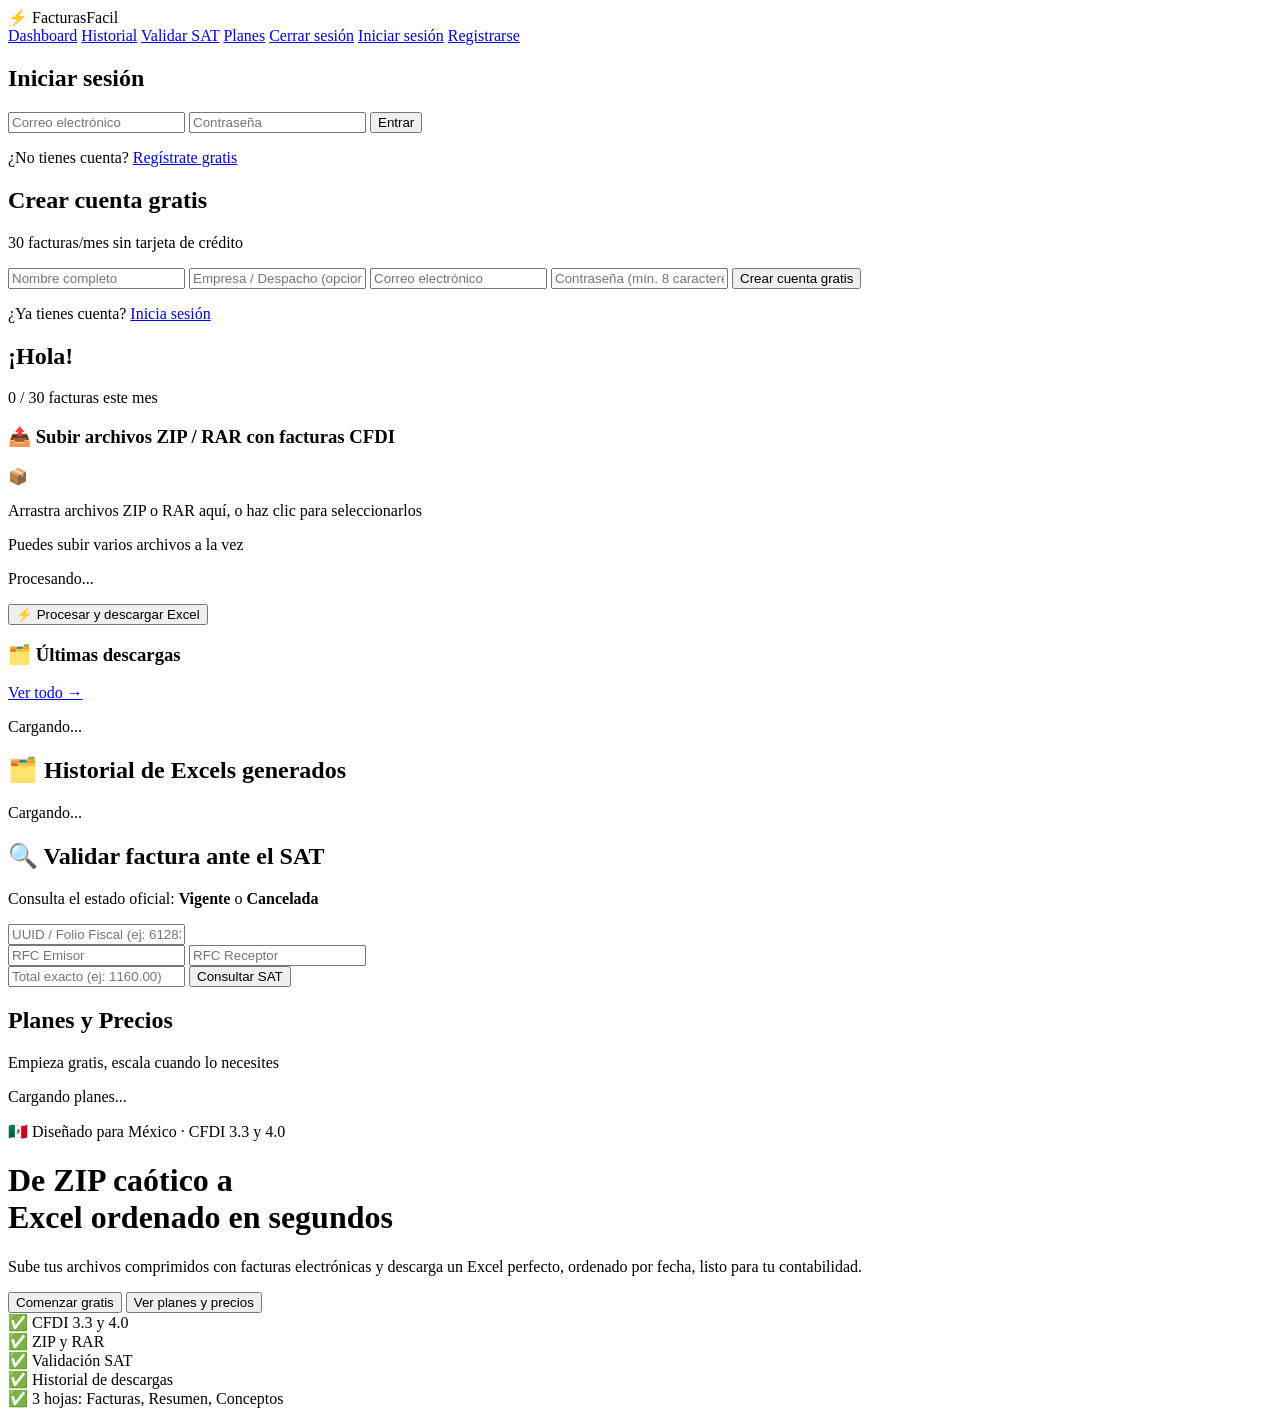
==== src/FacturasFacil.Api/wwwroot/index.html @ 2dea9c09 "FacturasFacil v1.0" ====
<!DOCTYPE html>
<html lang="es">
<head>
  <meta charset="UTF-8"/>
  <meta name="viewport" content="width=device-width, initial-scale=1.0"/>
  <title>FacturasFacil — Procesador CFDI</title>
  <link rel="stylesheet" href="/style.css"/>
</head>
<body>
  <nav class="navbar">
    <div class="nav-brand" onclick="showPage('home')" style="cursor:pointer">⚡ FacturasFacil</div>
    <div class="nav-links">
      <a href="#" onclick="showPage('dashboard')" id="navDashboard" class="hidden">Dashboard</a>
      <a href="#" onclick="showPage('historial')" id="navHistorial" class="hidden">Historial</a>
      <a href="#" onclick="showPage('validar')" id="navValidar" class="hidden">Validar SAT</a>
      <a href="#" onclick="showPage('planes')">Planes</a>
      <a href="#" onclick="logout()" id="navLogout" class="hidden btn-outline-sm">Cerrar sesión</a>
      <a href="#" onclick="showPage('login')" id="navLogin" class="btn-primary-sm">Iniciar sesión</a>
      <a href="#" onclick="showPage('register')" id="navRegister" class="btn-outline-sm">Registrarse</a>
    </div>
  </nav>

  <!-- LOGIN -->
  <div id="page-login" class="page hidden">
    <div class="auth-card">
      <h2>Iniciar sesión</h2>
      <div id="loginError" class="alert-error hidden"></div>
      <input type="email" id="loginEmail" placeholder="Correo electrónico" class="input-field"/>
      <input type="password" id="loginPassword" placeholder="Contraseña" class="input-field"
             onkeydown="if(event.key==='Enter') login()"/>
      <button onclick="login()" class="btn-primary w-full" id="btnLogin">Entrar</button>
      <p class="text-center mt-1">¿No tienes cuenta? <a href="#" onclick="showPage('register')">Regístrate gratis</a></p>
    </div>
  </div>

  <!-- REGISTER -->
  <div id="page-register" class="page hidden">
    <div class="auth-card">
      <h2>Crear cuenta gratis</h2>
      <p class="text-muted mb-1">30 facturas/mes sin tarjeta de crédito</p>
      <div id="registerError" class="alert-error hidden"></div>
      <input type="text"     id="regNombre"   placeholder="Nombre completo"                class="input-field"/>
      <input type="text"     id="regEmpresa"  placeholder="Empresa / Despacho (opcional)"  class="input-field"/>
      <input type="email"    id="regEmail"    placeholder="Correo electrónico"              class="input-field"/>
      <input type="password" id="regPassword" placeholder="Contraseña (mín. 8 caracteres)" class="input-field"
             onkeydown="if(event.key==='Enter') register()"/>
      <button onclick="register()" class="btn-primary w-full" id="btnRegister">Crear cuenta gratis</button>
      <p class="text-center mt-1">¿Ya tienes cuenta? <a href="#" onclick="showPage('login')">Inicia sesión</a></p>
    </div>
  </div>

  <!-- DASHBOARD -->
  <div id="page-dashboard" class="page hidden">
    <div class="container">
      <div class="welcome-bar">
        <div>
          <h2 id="welcomeNombre">¡Hola!</h2>
          <p id="welcomePlan" class="badge-plan"></p>
        </div>
        <div class="uso-bar-wrap">
          <div class="uso-label">
            <span id="usoFacturas">0</span> / <span id="usoLimite">30</span>
            facturas este mes
          </div>
          <div class="uso-bar-bg"><div class="uso-bar-fill" id="usoBarFill" style="width:0%"></div></div>
        </div>
      </div>

      <div class="card">
        <h3>📤 Subir archivos ZIP / RAR con facturas CFDI</h3>
        <div class="drop-zone" id="dropZone"
             onclick="document.getElementById('fileInput').click()"
             ondragover="dragOver(event)" ondragleave="dragLeave(event)" ondrop="dropFiles(event)">
          <div class="drop-icon">📦</div>
          <p>Arrastra archivos ZIP o RAR aquí, o haz clic para seleccionarlos</p>
          <p class="text-muted">Puedes subir varios archivos a la vez</p>
          <input type="file" id="fileInput" multiple accept=".zip,.rar"
                 style="display:none" onchange="filesSelected(event)"/>
        </div>
        <div id="fileList" class="file-list hidden"></div>
        <div id="uploadProgress" class="hidden">
          <div class="progress-bar"><div class="progress-fill" id="progressFill" style="width:0%"></div></div>
          <p id="progressText" class="text-center text-muted">Procesando...</p>
        </div>
        <div id="uploadError"   class="alert-error   hidden"></div>
        <div id="uploadSuccess" class="alert-success hidden"></div>
        <button id="btnProcesar" onclick="procesar()" class="btn-primary mt-1 hidden">
          ⚡ Procesar y descargar Excel
        </button>
      </div>

      <div class="card mt-1">
        <div class="card-header-row">
          <h3>🗂️ Últimas descargas</h3>
          <a href="#" onclick="showPage('historial')" class="link-sm">Ver todo →</a>
        </div>
        <div id="historialQuick"><p class="text-muted">Cargando...</p></div>
      </div>
    </div>
  </div>

  <!-- HISTORIAL -->
  <div id="page-historial" class="page hidden">
    <div class="container">
      <h2>🗂️ Historial de Excels generados</h2>
      <div id="historialTabla"><p class="text-muted">Cargando...</p></div>
    </div>
  </div>

  <!-- VALIDAR SAT -->
  <div id="page-validar" class="page hidden">
    <div class="container narrow">
      <h2>🔍 Validar factura ante el SAT</h2>
      <p class="text-muted mb-1">Consulta el estado oficial: <strong>Vigente</strong> o <strong>Cancelada</strong></p>
      <div class="card">
        <input type="text" id="satUuid"     placeholder="UUID / Folio Fiscal (ej: 6128396f-c09b-4ec6-8699-…)" class="input-field"/>
        <div class="row-2">
          <input type="text" id="satEmisor"   placeholder="RFC Emisor"   class="input-field"/>
          <input type="text" id="satReceptor" placeholder="RFC Receptor"  class="input-field"/>
        </div>
        <input type="text" id="satTotal" placeholder="Total exacto (ej: 1160.00)" class="input-field"/>
        <button onclick="validarSat()" class="btn-primary w-full" id="btnValidar">Consultar SAT</button>
        <div id="satResult" class="hidden mt-1"></div>
      </div>
    </div>
  </div>

  <!-- PLANES -->
  <div id="page-planes" class="page hidden">
    <div class="container">
      <h2 class="text-center">Planes y Precios</h2>
      <p class="text-center text-muted mb-2">Empieza gratis, escala cuando lo necesites</p>
      <div id="planesGrid" class="planes-grid">
        <p class="text-muted text-center">Cargando planes...</p>
      </div>
    </div>
  </div>

  <!-- HOME / LANDING -->
  <div id="page-home" class="page">
    <div class="hero">
      <div class="hero-badge">🇲🇽 Diseñado para México · CFDI 3.3 y 4.0</div>
      <h1>De ZIP caótico a<br/><span class="accent">Excel ordenado</span> en segundos</h1>
      <p class="hero-sub">Sube tus archivos comprimidos con facturas electrónicas y descarga un Excel perfecto, ordenado por fecha, listo para tu contabilidad.</p>
      <div class="hero-buttons">
        <button onclick="showPage('register')" class="btn-primary btn-lg">Comenzar gratis</button>
        <button onclick="showPage('planes')"   class="btn-outline  btn-lg">Ver planes y precios</button>
      </div>
      <div class="hero-features">
        <div class="feature">✅ CFDI 3.3 y 4.0</div>
        <div class="feature">✅ ZIP y RAR</div>
        <div class="feature">✅ Validación SAT</div>
        <div class="feature">✅ Historial de descargas</div>
        <div class="feature">✅ 3 hojas: Facturas, Resumen, Conceptos</div>
      </div>
    </div>
  </div>

  <script src="/app.js"></script>
</body>
</html>
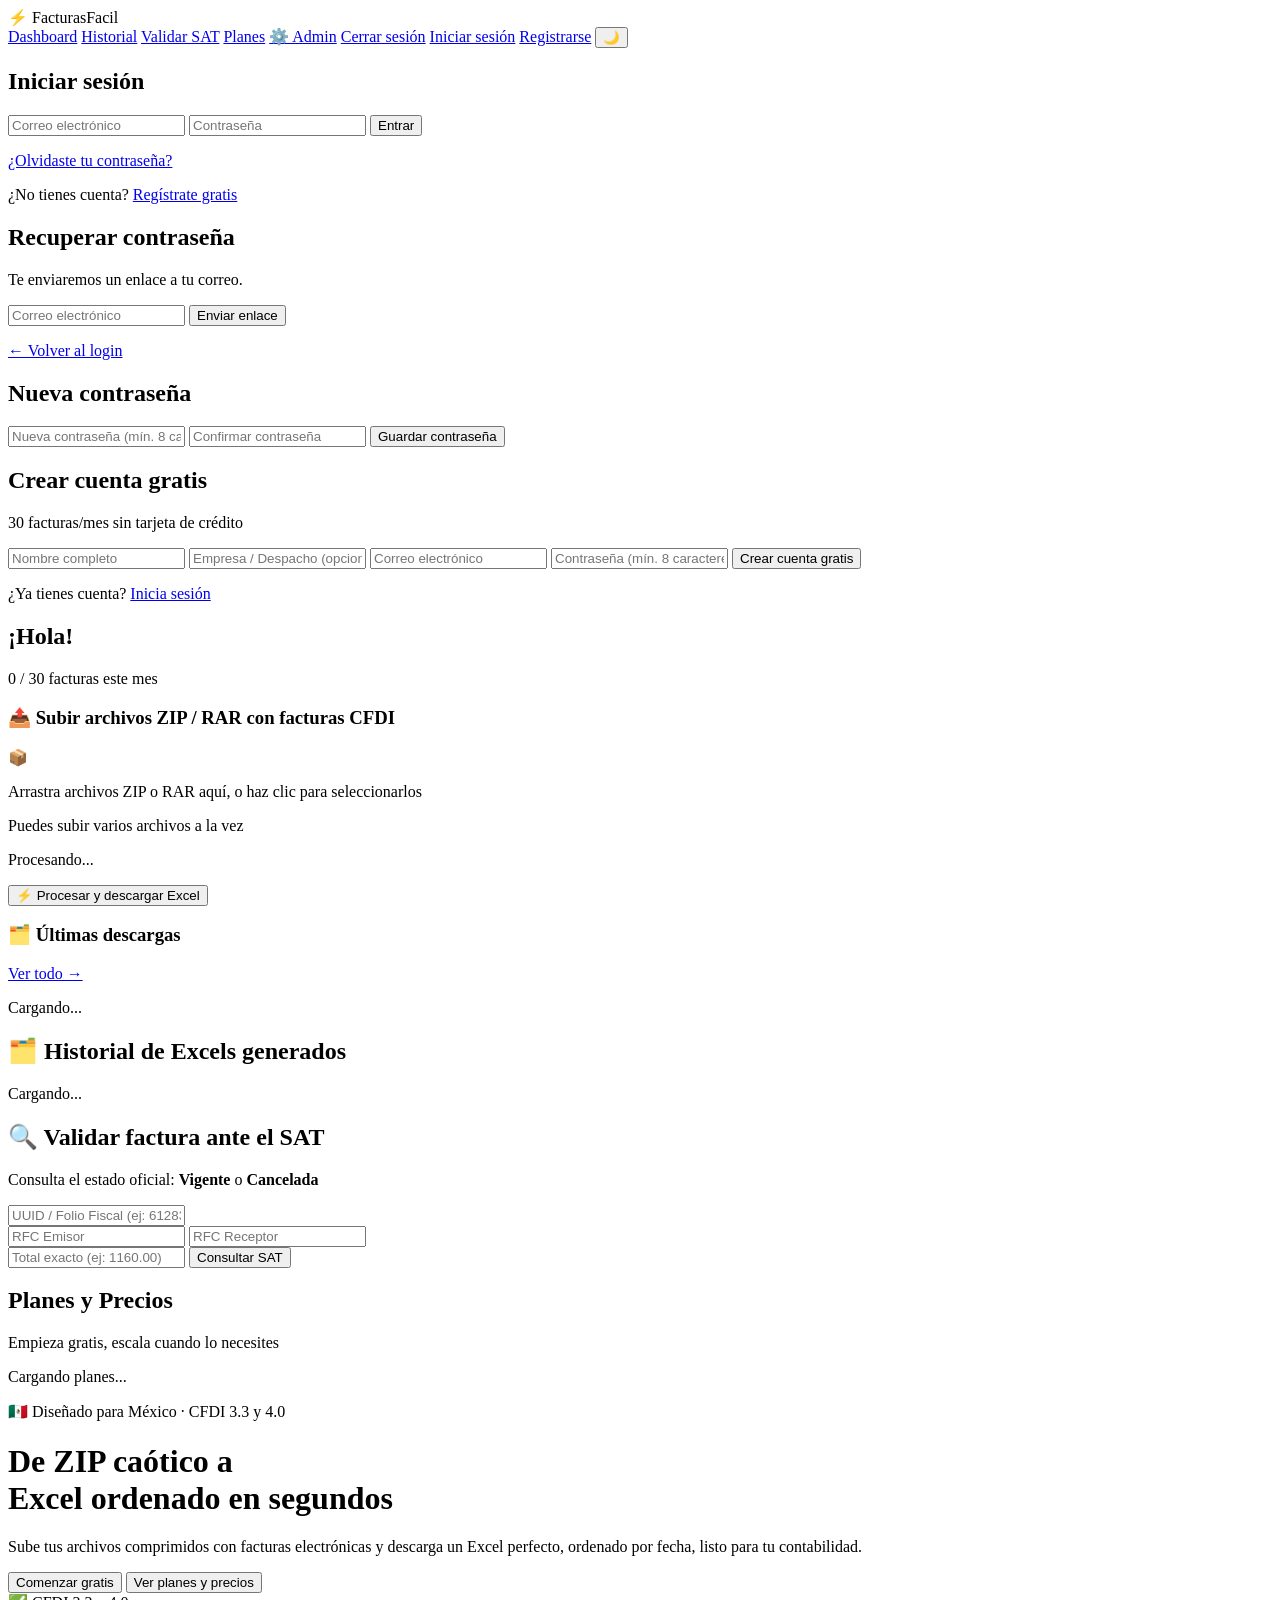
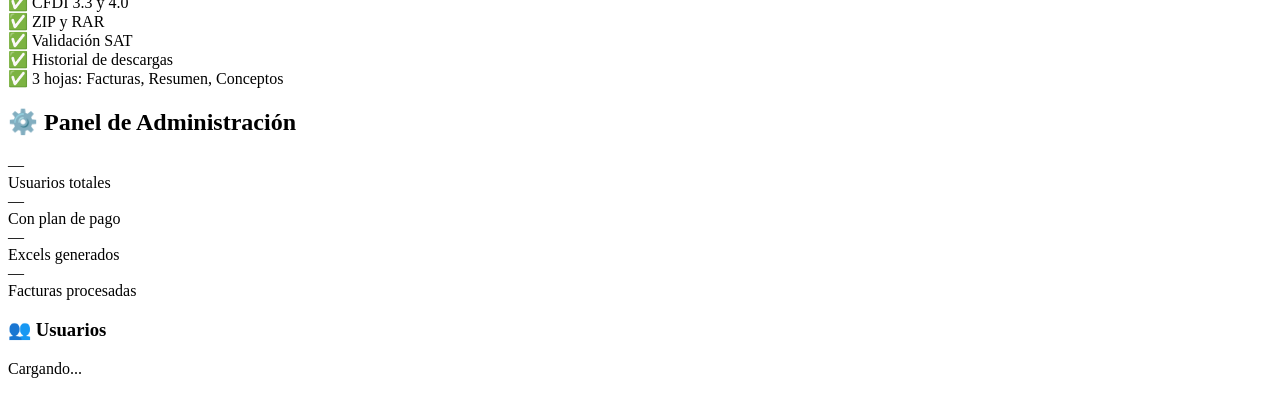
==== commit 047ff6ca: "feat: dark mode, panel admin, recuperacion password con SendGrid" ====
--- a/src/FacturasFacil.Api/wwwroot/index.html
+++ b/src/FacturasFacil.Api/wwwroot/index.html
@@ -4,6 +4,7 @@
   <meta charset="UTF-8"/>
   <meta name="viewport" content="width=device-width, initial-scale=1.0"/>
   <title>FacturasFacil — Procesador CFDI</title>
+  <link rel="icon" href="data:image/svg+xml,<svg xmlns='http://www.w3.org/2000/svg' viewBox='0 0 100 100'><text y='.9em' font-size='90'>⚡</text></svg>"/>
   <link rel="stylesheet" href="/style.css"/>
 </head>
 <body>
@@ -14,9 +15,11 @@
       <a href="#" onclick="showPage('historial')" id="navHistorial" class="hidden">Historial</a>
       <a href="#" onclick="showPage('validar')" id="navValidar" class="hidden">Validar SAT</a>
       <a href="#" onclick="showPage('planes')">Planes</a>
+      <a href="#" onclick="showPage('admin')" id="navAdmin" class="hidden">⚙️ Admin</a>
       <a href="#" onclick="logout()" id="navLogout" class="hidden btn-outline-sm">Cerrar sesión</a>
       <a href="#" onclick="showPage('login')" id="navLogin" class="btn-primary-sm">Iniciar sesión</a>
       <a href="#" onclick="showPage('register')" id="navRegister" class="btn-outline-sm">Registrarse</a>
+      <button onclick="toggleDarkMode()" id="btnDarkMode" class="btn-icon" title="Modo oscuro">🌙</button>
     </div>
   </nav>
 
@@ -29,7 +32,33 @@
       <input type="password" id="loginPassword" placeholder="Contraseña" class="input-field"
              onkeydown="if(event.key==='Enter') login()"/>
       <button onclick="login()" class="btn-primary w-full" id="btnLogin">Entrar</button>
+      <p class="text-center mt-1"><a href="#" onclick="showPage('forgot')">¿Olvidaste tu contraseña?</a></p>
       <p class="text-center mt-1">¿No tienes cuenta? <a href="#" onclick="showPage('register')">Regístrate gratis</a></p>
+    </div>
+  </div>
+
+  <!-- FORGOT PASSWORD -->
+  <div id="page-forgot" class="page hidden">
+    <div class="auth-card">
+      <h2>Recuperar contraseña</h2>
+      <p class="text-muted mb-1">Te enviaremos un enlace a tu correo.</p>
+      <div id="forgotError"   class="alert-error   hidden"></div>
+      <div id="forgotSuccess" class="alert-success hidden"></div>
+      <input type="email" id="forgotEmail" placeholder="Correo electrónico" class="input-field"/>
+      <button onclick="forgotPassword()" class="btn-primary w-full" id="btnForgot">Enviar enlace</button>
+      <p class="text-center mt-1"><a href="#" onclick="showPage('login')">← Volver al login</a></p>
+    </div>
+  </div>
+
+  <!-- RESET PASSWORD -->
+  <div id="page-reset" class="page hidden">
+    <div class="auth-card">
+      <h2>Nueva contraseña</h2>
+      <div id="resetError"   class="alert-error   hidden"></div>
+      <div id="resetSuccess" class="alert-success hidden"></div>
+      <input type="password" id="resetPassword"  placeholder="Nueva contraseña (mín. 8 caracteres)" class="input-field"/>
+      <input type="password" id="resetPassword2" placeholder="Confirmar contraseña" class="input-field"/>
+      <button onclick="resetPassword()" class="btn-primary w-full" id="btnReset">Guardar contraseña</button>
     </div>
   </div>
 
@@ -156,6 +185,27 @@
     </div>
   </div>
 
+  <!-- ADMIN -->
+  <div id="page-admin" class="page hidden">
+    <div class="container">
+      <h2>⚙️ Panel de Administración</h2>
+
+      <!-- Stats -->
+      <div class="admin-stats" id="adminStats">
+        <div class="stat-card"><div class="stat-num" id="statUsuarios">—</div><div class="stat-label">Usuarios totales</div></div>
+        <div class="stat-card"><div class="stat-num" id="statPago">—</div><div class="stat-label">Con plan de pago</div></div>
+        <div class="stat-card"><div class="stat-num" id="statExcels">—</div><div class="stat-label">Excels generados</div></div>
+        <div class="stat-card"><div class="stat-num" id="statFacturas">—</div><div class="stat-label">Facturas procesadas</div></div>
+      </div>
+
+      <!-- Tabla usuarios -->
+      <div class="card mt-1">
+        <h3>👥 Usuarios</h3>
+        <div id="adminTabla"><p class="text-muted">Cargando...</p></div>
+      </div>
+    </div>
+  </div>
+
   <script src="/app.js"></script>
 </body>
 </html>
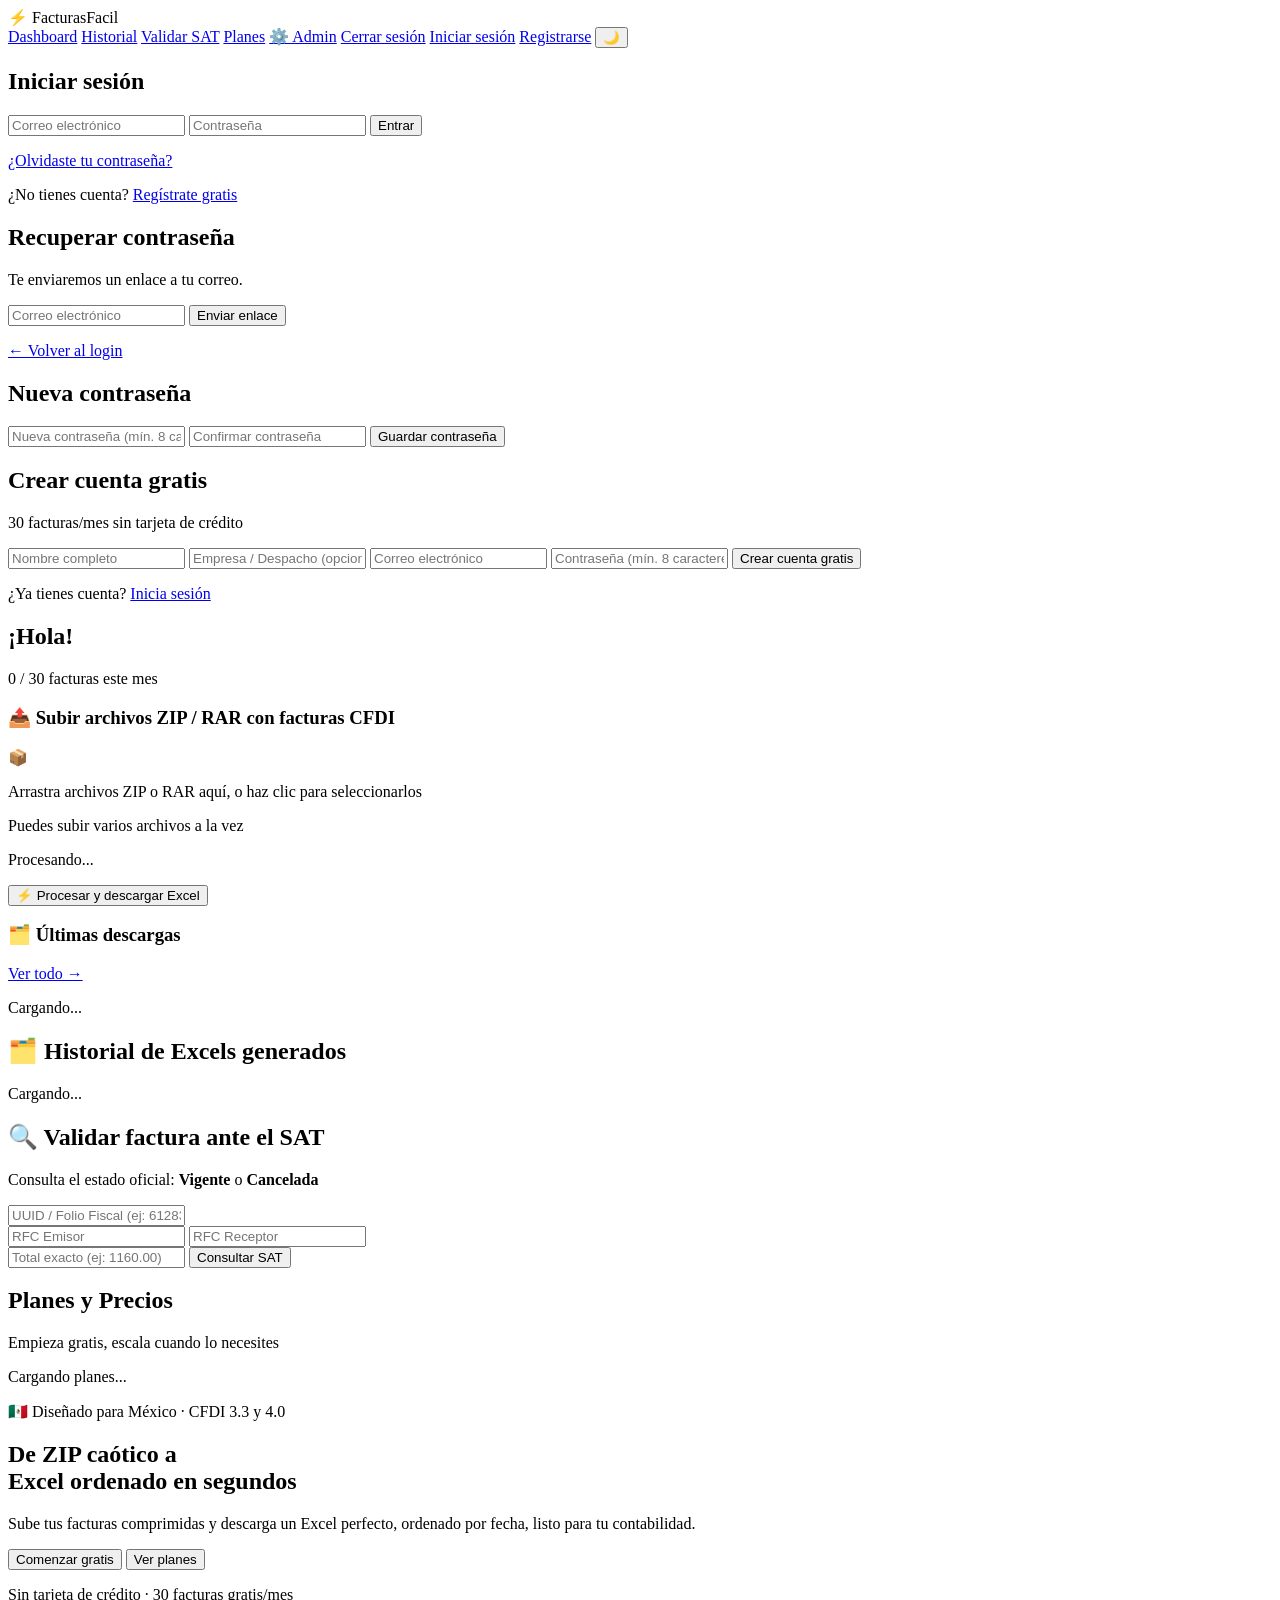
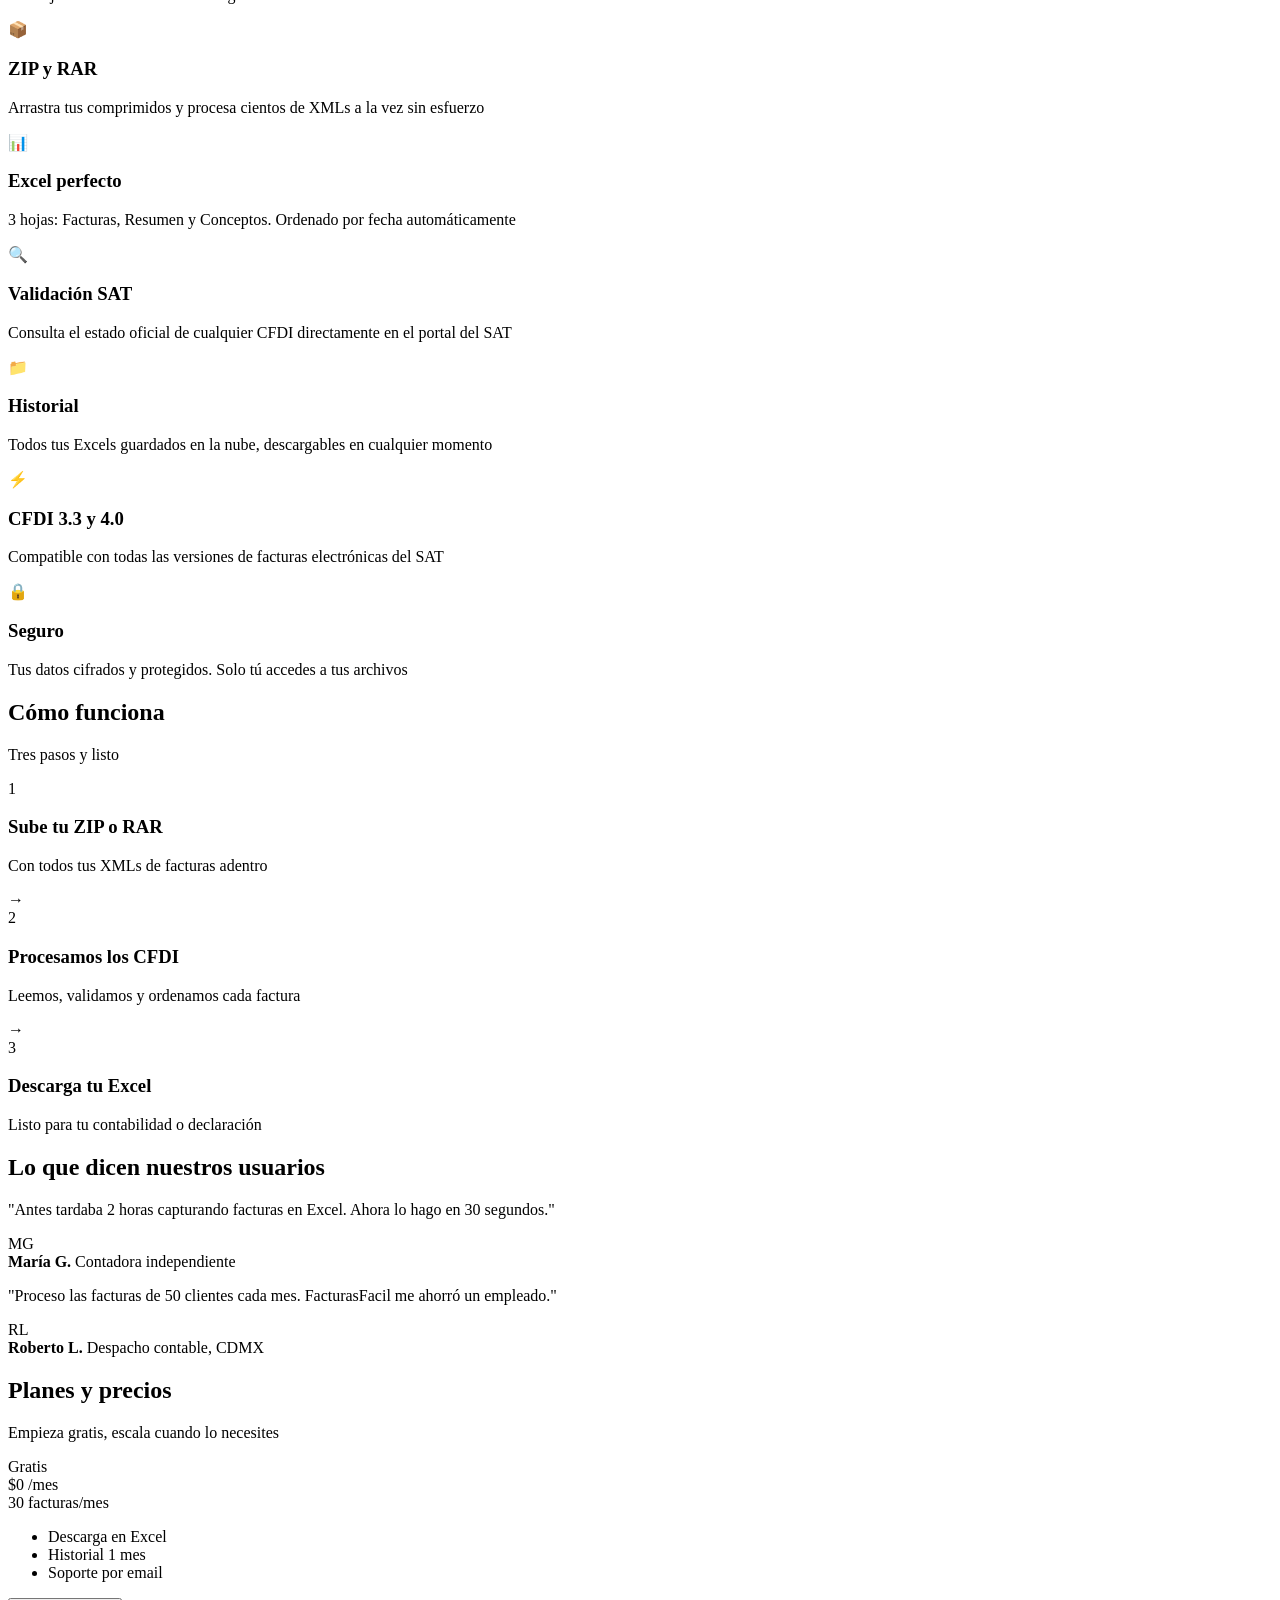
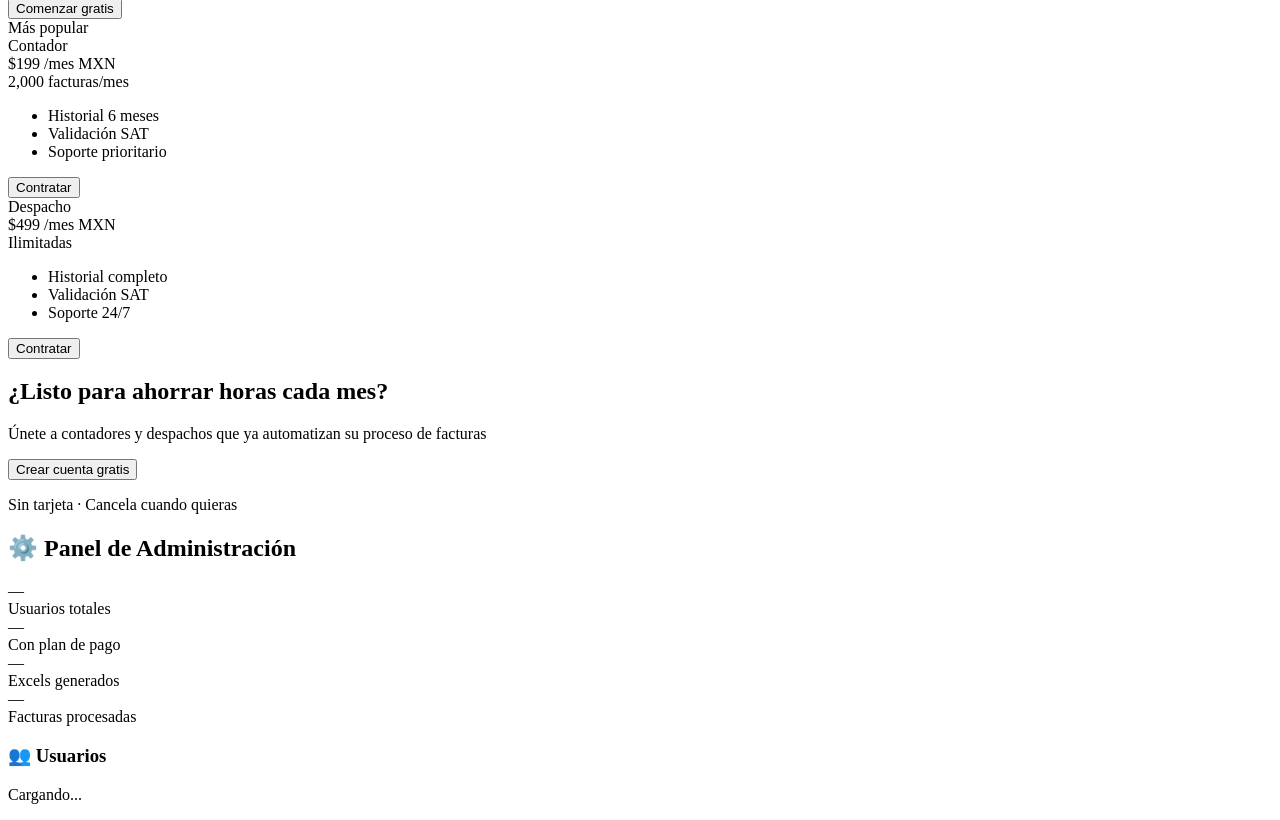
==== commit 2299fbc4: "feat: landing page completa con hero, features, pasos, testimonios, planes y CTA" ====
--- a/src/FacturasFacil.Api/wwwroot/index.html
+++ b/src/FacturasFacil.Api/wwwroot/index.html
@@ -167,22 +167,153 @@
 
   <!-- HOME / LANDING -->
   <div id="page-home" class="page">
-    <div class="hero">
-      <div class="hero-badge">🇲🇽 Diseñado para México · CFDI 3.3 y 4.0</div>
+
+    <!-- HERO -->
+    <section class="landing-hero">
+      <div class="landing-badge">🇲🇽 Diseñado para México · CFDI 3.3 y 4.0</div>
       <h1>De ZIP caótico a<br/><span class="accent">Excel ordenado</span> en segundos</h1>
-      <p class="hero-sub">Sube tus archivos comprimidos con facturas electrónicas y descarga un Excel perfecto, ordenado por fecha, listo para tu contabilidad.</p>
-      <div class="hero-buttons">
+      <p class="landing-sub">Sube tus facturas comprimidas y descarga un Excel perfecto, ordenado por fecha, listo para tu contabilidad.</p>
+      <div class="landing-btns">
         <button onclick="showPage('register')" class="btn-primary btn-lg">Comenzar gratis</button>
-        <button onclick="showPage('planes')"   class="btn-outline  btn-lg">Ver planes y precios</button>
-      </div>
-      <div class="hero-features">
-        <div class="feature">✅ CFDI 3.3 y 4.0</div>
-        <div class="feature">✅ ZIP y RAR</div>
-        <div class="feature">✅ Validación SAT</div>
-        <div class="feature">✅ Historial de descargas</div>
-        <div class="feature">✅ 3 hojas: Facturas, Resumen, Conceptos</div>
-      </div>
-    </div>
+        <button onclick="showPage('planes')"   class="btn-outline  btn-lg">Ver planes</button>
+      </div>
+      <p class="landing-note">Sin tarjeta de crédito · 30 facturas gratis/mes</p>
+    </section>
+
+    <!-- FEATURES -->
+    <section class="landing-section">
+      <div class="container">
+        <div class="landing-grid-3">
+          <div class="landing-card">
+            <div class="landing-icon">📦</div>
+            <h3>ZIP y RAR</h3>
+            <p>Arrastra tus comprimidos y procesa cientos de XMLs a la vez sin esfuerzo</p>
+          </div>
+          <div class="landing-card">
+            <div class="landing-icon">📊</div>
+            <h3>Excel perfecto</h3>
+            <p>3 hojas: Facturas, Resumen y Conceptos. Ordenado por fecha automáticamente</p>
+          </div>
+          <div class="landing-card">
+            <div class="landing-icon">🔍</div>
+            <h3>Validación SAT</h3>
+            <p>Consulta el estado oficial de cualquier CFDI directamente en el portal del SAT</p>
+          </div>
+          <div class="landing-card">
+            <div class="landing-icon">📁</div>
+            <h3>Historial</h3>
+            <p>Todos tus Excels guardados en la nube, descargables en cualquier momento</p>
+          </div>
+          <div class="landing-card">
+            <div class="landing-icon">⚡</div>
+            <h3>CFDI 3.3 y 4.0</h3>
+            <p>Compatible con todas las versiones de facturas electrónicas del SAT</p>
+          </div>
+          <div class="landing-card">
+            <div class="landing-icon">🔒</div>
+            <h3>Seguro</h3>
+            <p>Tus datos cifrados y protegidos. Solo tú accedes a tus archivos</p>
+          </div>
+        </div>
+      </div>
+    </section>
+
+    <!-- CÓMO FUNCIONA -->
+    <section class="landing-section landing-section-alt">
+      <div class="container">
+        <h2 class="text-center">Cómo funciona</h2>
+        <p class="text-center text-muted mb-2">Tres pasos y listo</p>
+        <div class="landing-steps">
+          <div class="landing-step">
+            <div class="step-num">1</div>
+            <h3>Sube tu ZIP o RAR</h3>
+            <p class="text-muted">Con todos tus XMLs de facturas adentro</p>
+          </div>
+          <div class="step-arrow">→</div>
+          <div class="landing-step">
+            <div class="step-num">2</div>
+            <h3>Procesamos los CFDI</h3>
+            <p class="text-muted">Leemos, validamos y ordenamos cada factura</p>
+          </div>
+          <div class="step-arrow">→</div>
+          <div class="landing-step">
+            <div class="step-num">3</div>
+            <h3>Descarga tu Excel</h3>
+            <p class="text-muted">Listo para tu contabilidad o declaración</p>
+          </div>
+        </div>
+      </div>
+    </section>
+
+    <!-- TESTIMONIOS -->
+    <section class="landing-section">
+      <div class="container">
+        <h2 class="text-center">Lo que dicen nuestros usuarios</h2>
+        <div class="landing-grid-2 mt-1">
+          <div class="testimonio-card">
+            <p class="testimonio-texto">"Antes tardaba 2 horas capturando facturas en Excel. Ahora lo hago en 30 segundos."</p>
+            <div class="testimonio-autor">
+              <div class="testimonio-avatar">MG</div>
+              <div>
+                <strong>María G.</strong>
+                <span class="text-muted">Contadora independiente</span>
+              </div>
+            </div>
+          </div>
+          <div class="testimonio-card">
+            <p class="testimonio-texto">"Proceso las facturas de 50 clientes cada mes. FacturasFacil me ahorró un empleado."</p>
+            <div class="testimonio-autor">
+              <div class="testimonio-avatar">RL</div>
+              <div>
+                <strong>Roberto L.</strong>
+                <span class="text-muted">Despacho contable, CDMX</span>
+              </div>
+            </div>
+          </div>
+        </div>
+      </div>
+    </section>
+
+    <!-- PLANES RESUMEN -->
+    <section class="landing-section landing-section-alt">
+      <div class="container">
+        <h2 class="text-center">Planes y precios</h2>
+        <p class="text-center text-muted mb-2">Empieza gratis, escala cuando lo necesites</p>
+        <div class="landing-grid-3">
+          <div class="landing-plan-card">
+            <div class="plan-nombre">Gratis</div>
+            <div class="landing-precio">$0 <span>/mes</span></div>
+            <div class="plan-limite">30 facturas/mes</div>
+            <ul class="plan-features"><li>Descarga en Excel</li><li>Historial 1 mes</li><li>Soporte por email</li></ul>
+            <button onclick="showPage('register')" class="btn-outline w-full">Comenzar gratis</button>
+          </div>
+          <div class="landing-plan-card landing-plan-popular">
+            <div class="landing-popular-badge">Más popular</div>
+            <div class="plan-nombre">Contador</div>
+            <div class="landing-precio">$199 <span>/mes MXN</span></div>
+            <div class="plan-limite">2,000 facturas/mes</div>
+            <ul class="plan-features"><li>Historial 6 meses</li><li>Validación SAT</li><li>Soporte prioritario</li></ul>
+            <button onclick="showPage('register')" class="btn-primary w-full">Contratar</button>
+          </div>
+          <div class="landing-plan-card">
+            <div class="plan-nombre">Despacho</div>
+            <div class="landing-precio">$499 <span>/mes MXN</span></div>
+            <div class="plan-limite">Ilimitadas</div>
+            <ul class="plan-features"><li>Historial completo</li><li>Validación SAT</li><li>Soporte 24/7</li></ul>
+            <button onclick="showPage('register')" class="btn-outline w-full">Contratar</button>
+          </div>
+        </div>
+      </div>
+    </section>
+
+    <!-- CTA FINAL -->
+    <section class="landing-cta">
+      <h2>¿Listo para ahorrar horas cada mes?</h2>
+      <p>Únete a contadores y despachos que ya automatizan su proceso de facturas</p>
+      <button onclick="showPage('register')" class="btn-primary btn-lg">Crear cuenta gratis</button>
+      <p class="landing-note">Sin tarjeta · Cancela cuando quieras</p>
+    </section>
+
   </div>
 
   <!-- ADMIN -->
